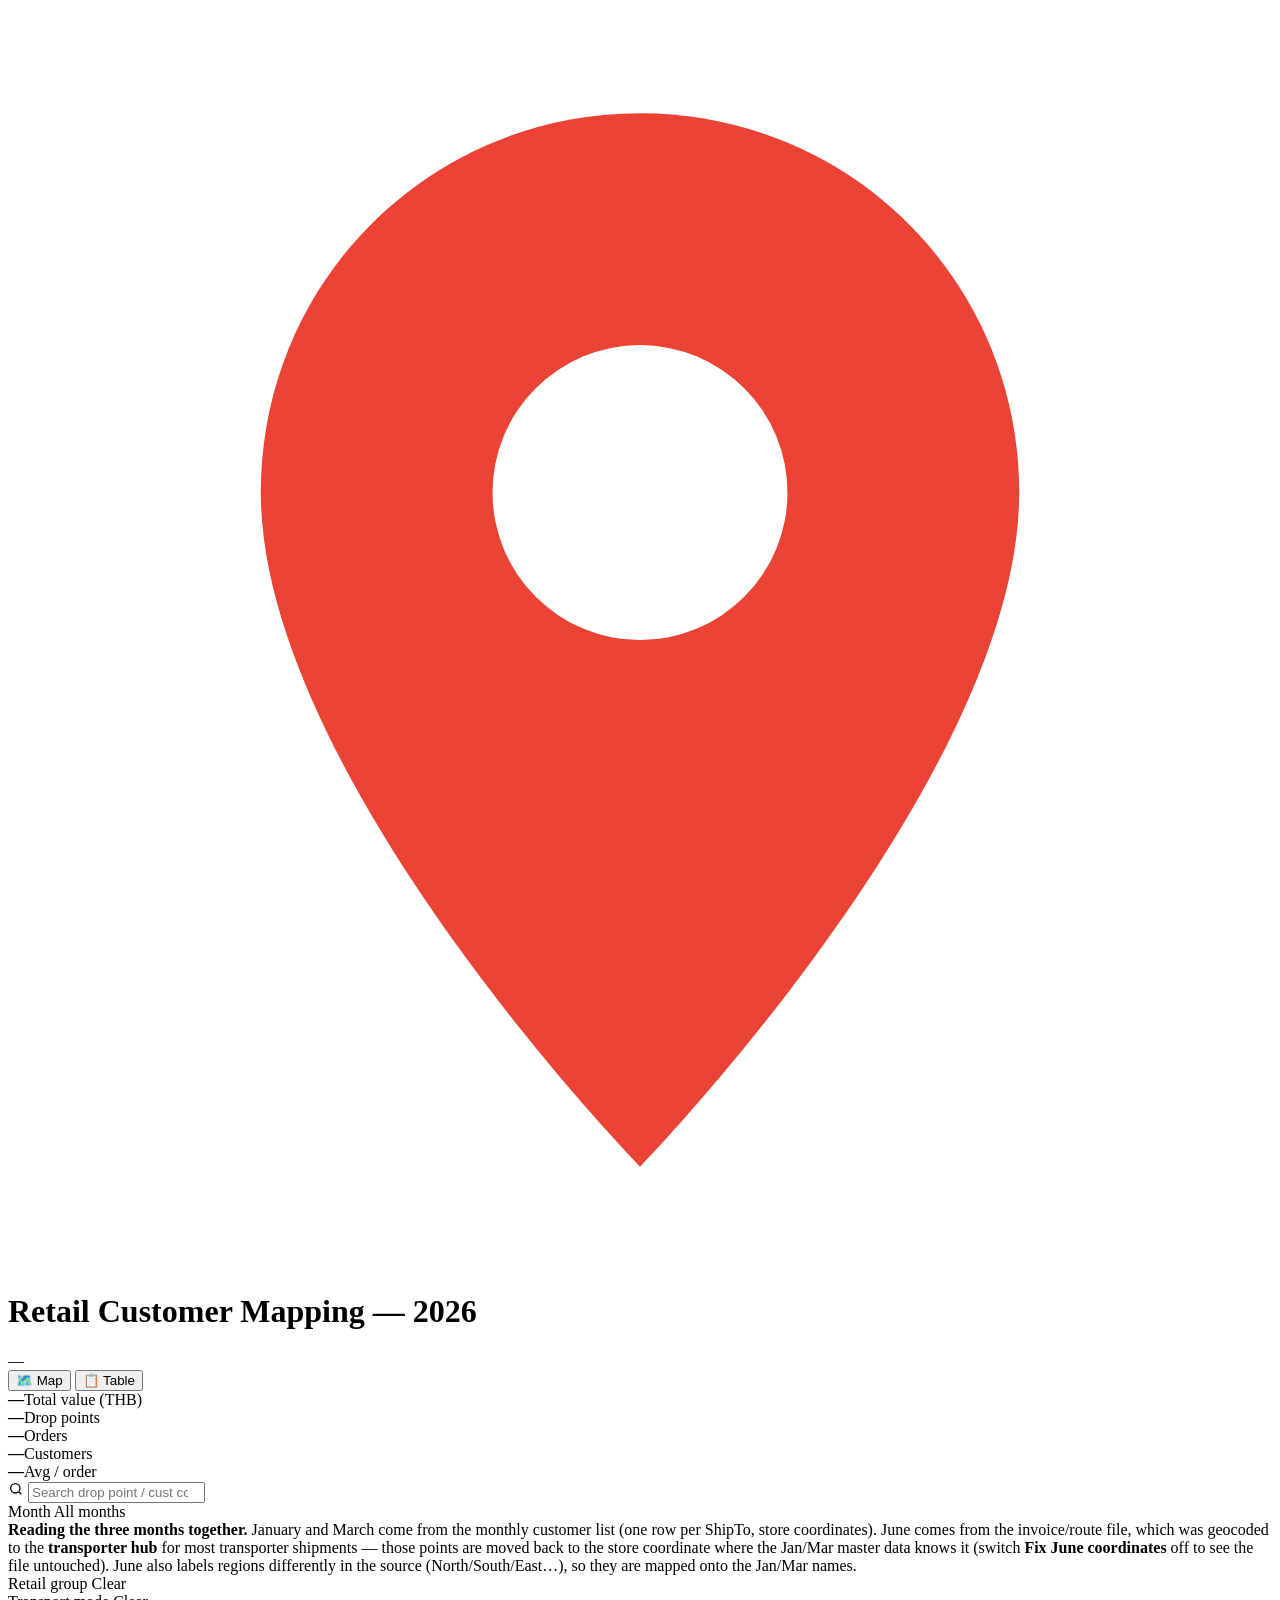
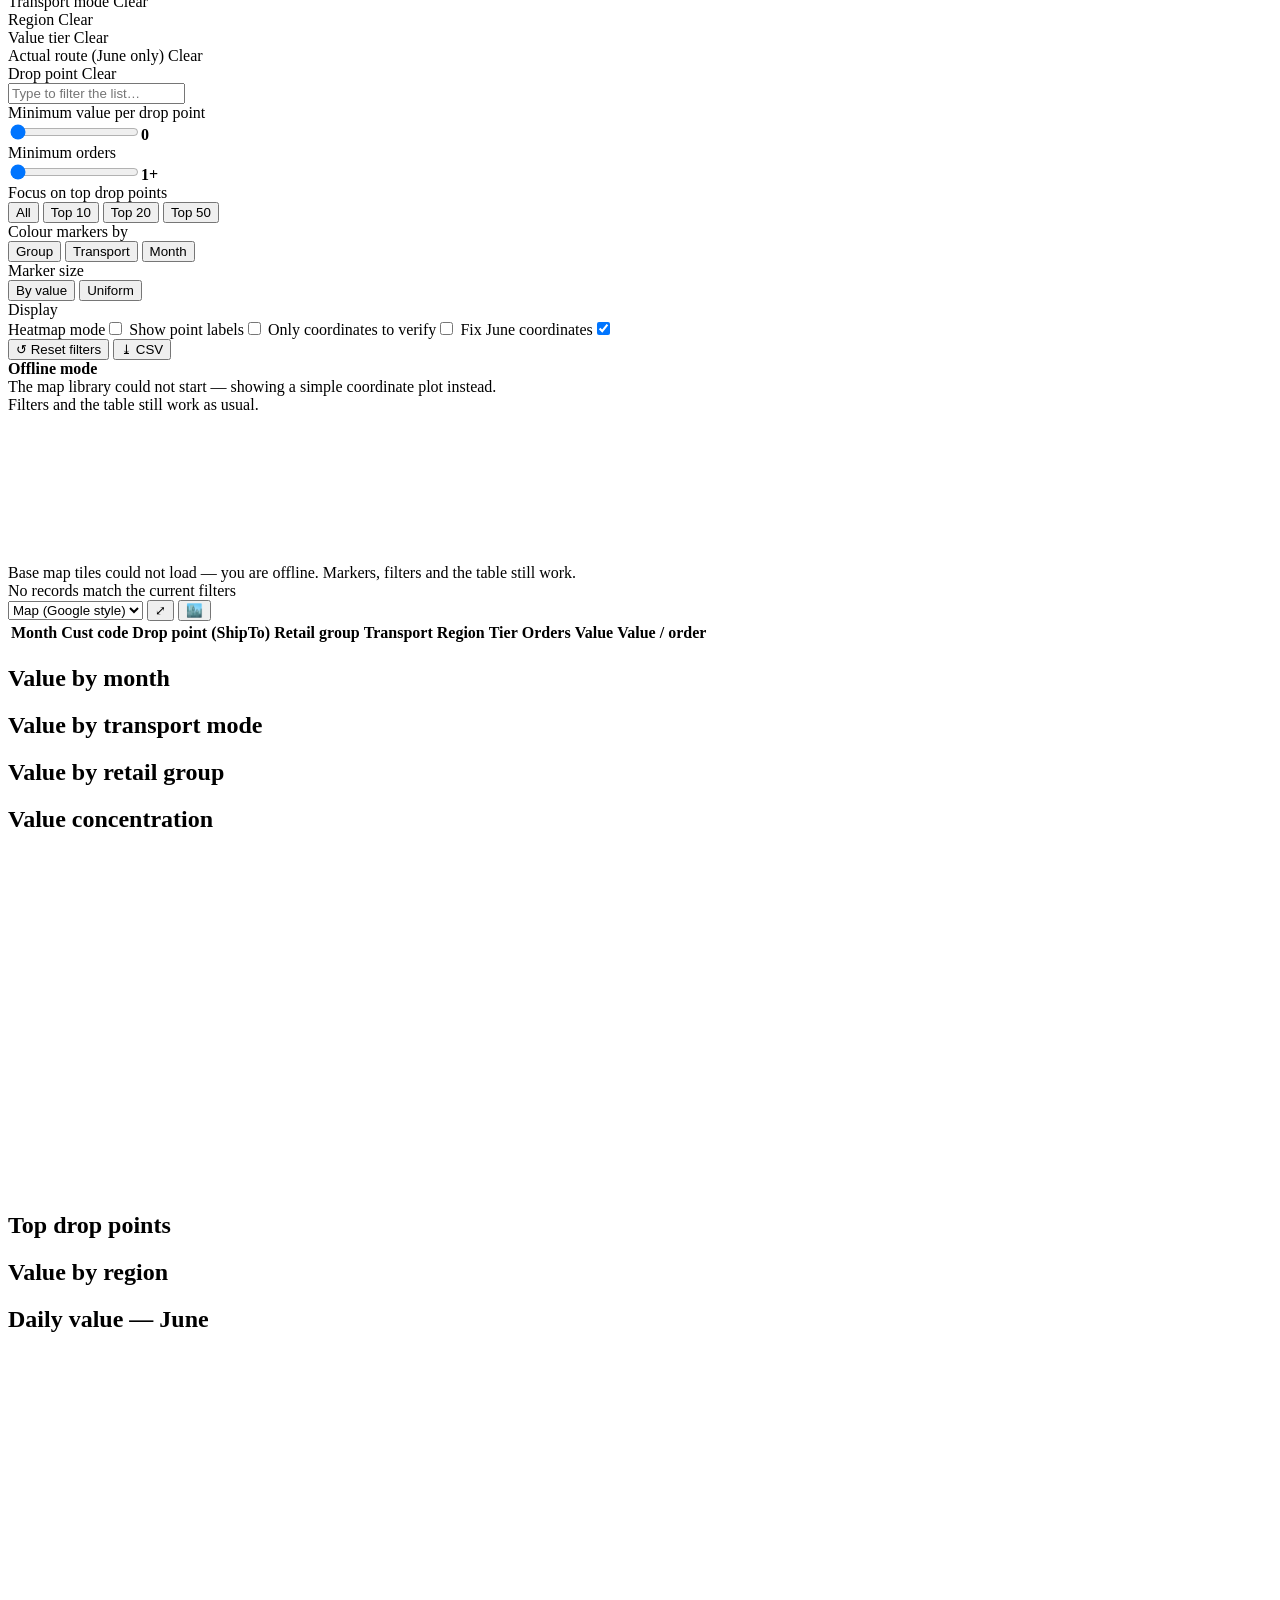
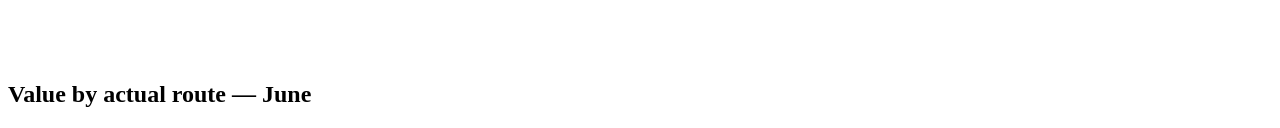
==== maps/body.html @ ec077e20 "Add builder that merges the three monthly retail maps into one page The January, March and June mapp" ====
<body>

<header class="topbar">
  <div class="brand">
    <svg class="pin" viewBox="0 0 24 24" fill="none"><path d="M12 2c-4 0-7.2 3.2-7.2 7.2C4.8 14.6 12 22 12 22s7.2-7.4 7.2-12.8C19.2 5.2 16 2 12 2z" fill="#ea4335"/><circle cx="12" cy="9.2" r="2.8" fill="#fff"/></svg>
    <div>
      <h1>Retail Customer Mapping — 2026</h1>
      <div class="sub" id="srcline">—</div>
    </div>
  </div>
  <div class="monthseg" id="monthSeg"></div>
  <div class="viewtabs">
    <button id="tabMap" class="on">🗺️ Map</button>
    <button id="tabTable">📋 Table</button>
  </div>
  <div class="kpis">
    <div class="kpi accent"><b id="kValue">—</b><span>Total value (THB)</span></div>
    <div class="kpi"><b id="kShip">—</b><span>Drop points</span></div>
    <div class="kpi"><b id="kOrders">—</b><span>Orders</span></div>
    <div class="kpi"><b id="kCust">—</b><span>Customers</span></div>
    <div class="kpi"><b id="kAvg">—</b><span>Avg / order</span></div>
  </div>
</header>

<div class="layout">
  <!-- ============ FILTERS ============ -->
  <aside id="filters">
    <div class="fgroup">
      <div class="search">
        <svg width="16" height="16" viewBox="0 0 24 24" fill="none" stroke="currentColor" stroke-width="2"><circle cx="11" cy="11" r="7"/><path d="M20 20l-3.5-3.5"/></svg>
        <input id="q" type="search" placeholder="Search drop point / cust code / retail group">
      </div>
    </div>

    <div class="fgroup">
      <div class="flabel">Month <a data-clear="m">All months</a></div>
      <div class="chips" id="fM"></div>
    </div>

    <div class="warnbox" id="mergeNote">
      <b>Reading the three months together.</b> January and March come from the monthly
      customer list (one row per ShipTo, store coordinates). June comes from the invoice/route
      file, which was geocoded to the <b>transporter hub</b> for most transporter shipments —
      those points are moved back to the store coordinate where the Jan/Mar master data knows it
      (switch <b>Fix June coordinates</b> off to see the file untouched). June also labels regions
      differently in the source (North/South/East…), so they are mapped onto the Jan/Mar names.
    </div>

    <div class="fgroup">
      <div class="flabel">Retail group <a data-clear="chain">Clear</a></div>
      <div class="chips" id="fChain"></div>
    </div>

    <div class="fgroup">
      <div class="flabel">Transport mode <a data-clear="transport">Clear</a></div>
      <div class="chips" id="fTransport"></div>
    </div>

    <div class="fgroup">
      <div class="flabel">Region <a data-clear="region">Clear</a></div>
      <div class="chips" id="fRegion"></div>
    </div>

    <div class="fgroup">
      <div class="flabel">Value tier <a data-clear="tier">Clear</a></div>
      <div class="chips" id="fTier"></div>
    </div>

    <div class="fgroup" id="routeGroup">
      <div class="flabel">Actual route (June only) <a data-clear="route">Clear</a></div>
      <div class="chips" id="fRoute"></div>
    </div>

    <div class="fgroup">
      <div class="flabel">Drop point <a data-clear="ship">Clear</a></div>
      <input class="mini" id="shipSearch" placeholder="Type to filter the list…">
      <div class="listbox" id="fShip"></div>
    </div>

    <div class="fgroup">
      <div class="flabel">Minimum value per drop point</div>
      <div class="rangewrap"><input id="minVal" type="range" min="0" max="100" value="0"><b id="minValLbl">0</b></div>
    </div>

    <div class="fgroup">
      <div class="flabel">Minimum orders</div>
      <div class="rangewrap"><input id="minOrd" type="range" min="1" max="10" value="1"><b id="minOrdLbl">1+</b></div>
    </div>

    <div class="fgroup">
      <div class="flabel">Focus on top drop points</div>
      <div class="seg" id="topN">
        <button data-v="0" class="on">All</button>
        <button data-v="10">Top 10</button>
        <button data-v="20">Top 20</button>
        <button data-v="50">Top 50</button>
      </div>
    </div>

    <div class="fgroup">
      <div class="flabel">Colour markers by</div>
      <div class="seg" id="colorBy">
        <button data-v="chain" class="on">Group</button>
        <button data-v="transport">Transport</button>
        <button data-v="month">Month</button>
      </div>
    </div>

    <div class="fgroup">
      <div class="flabel">Marker size</div>
      <div class="seg" id="sizeMode">
        <button data-v="value" class="on"><span class="ico" style="width:12px;height:12px"></span>By value</button>
        <button data-v="uniform"><span class="ico" style="width:8px;height:8px"></span>Uniform</button>
      </div>
    </div>

    <div class="fgroup">
      <div class="flabel">Display</div>
      <label class="switch"><span>Heatmap mode</span><input type="checkbox" id="optHeat"></label>
      <label class="switch"><span>Show point labels</span><input type="checkbox" id="optLabel"></label>
      <label class="switch"><span>Only coordinates to verify</span><input type="checkbox" id="optCheck"></label>
      <label class="switch" title="June was geocoded to the transporter hub for many shipments. When on, those points are moved to the store coordinate taken from the Jan/Mar master data."><span>Fix June coordinates</span><input type="checkbox" id="optSnap" checked></label>
    </div>

    <div class="btnrow">
      <button class="btn" id="btnReset">↺ Reset filters</button>
      <button class="btn primary" id="btnCsv">⤓ CSV</button>
    </div>
    <div class="hint" id="coordNote"></div>
  </aside>

  <!-- ============ MAP ============ -->
  <main>
    <div id="map"></div>
    <div id="fallback">
      <div class="fbnote"><b>Offline mode</b><br>The map library could not start — showing a simple coordinate plot instead.<br>Filters and the table still work as usual.</div>
      <svg id="fbSvg"></svg>
    </div>
    <div class="tilewarn" id="tileWarn">Base map tiles could not load — you are offline. Markers, filters and the table still work.</div>
    <div class="emptymap" id="emptyMap"><span>No records match the current filters</span></div>
    <div class="maptools">
      <select class="basesel" id="baseSel">
        <option value="voyager">Map (Google style)</option>
        <option value="osm">Streets (OSM)</option>
        <option value="light">Light</option>
        <option value="sat">Satellite</option>
      </select>
      <button class="iconbtn" id="btnFit" title="Zoom to all points">⤢</button>
      <button class="iconbtn" id="btnBkk" title="Go to Bangkok">🏙️</button>
    </div>
    <div class="legend" id="legend"></div>
    <div id="tableView">
      <table id="tbl">
        <thead><tr>
          <th data-k="m">Month</th><th data-k="code">Cust code</th><th data-k="ship">Drop point (ShipTo)</th>
          <th data-k="chain">Retail group</th><th data-k="transport">Transport</th>
          <th data-k="region">Region</th><th data-k="tier">Tier</th>
          <th data-k="orders" class="num">Orders</th><th data-k="value" class="num">Value</th>
          <th data-k="avg" class="num">Value / order</th>
        </tr></thead>
        <tbody></tbody>
      </table>
      <div class="more" id="tblMore"></div>
    </div>
  </main>

  <!-- ============ INSIGHTS ============ -->
  <aside id="insights">
    <div class="card">
      <h2>Value by month</h2>
      <div id="monthBars"></div>
      <div class="hint" id="monthHint"></div>
    </div>
    <div class="card">
      <h2>Value by transport mode</h2>
      <div id="transportBars"></div>
    </div>
    <div class="card">
      <h2>Value by retail group</h2>
      <div id="chainBars"></div>
    </div>
    <div class="card">
      <h2>Value concentration</h2>
      <svg class="spark" id="pareto" viewBox="0 0 320 86" preserveAspectRatio="none"></svg>
      <div class="hint" id="paretoHint"></div>
    </div>
    <div class="card">
      <h2>Top drop points <span id="topCount"></span></h2>
      <div id="topList"></div>
    </div>
    <div class="card">
      <h2>Value by region</h2>
      <div id="regionBars"></div>
    </div>
    <div class="card" id="dailyCard">
      <h2>Daily value — June</h2>
      <svg class="spark" id="daily" viewBox="0 0 320 78" preserveAspectRatio="none"></svg>
      <div class="hint" id="dailyHint"></div>
    </div>
    <div class="card" id="routeCard">
      <h2>Value by actual route — June</h2>
      <div id="routeBars"></div>
    </div>
  </aside>
</div>
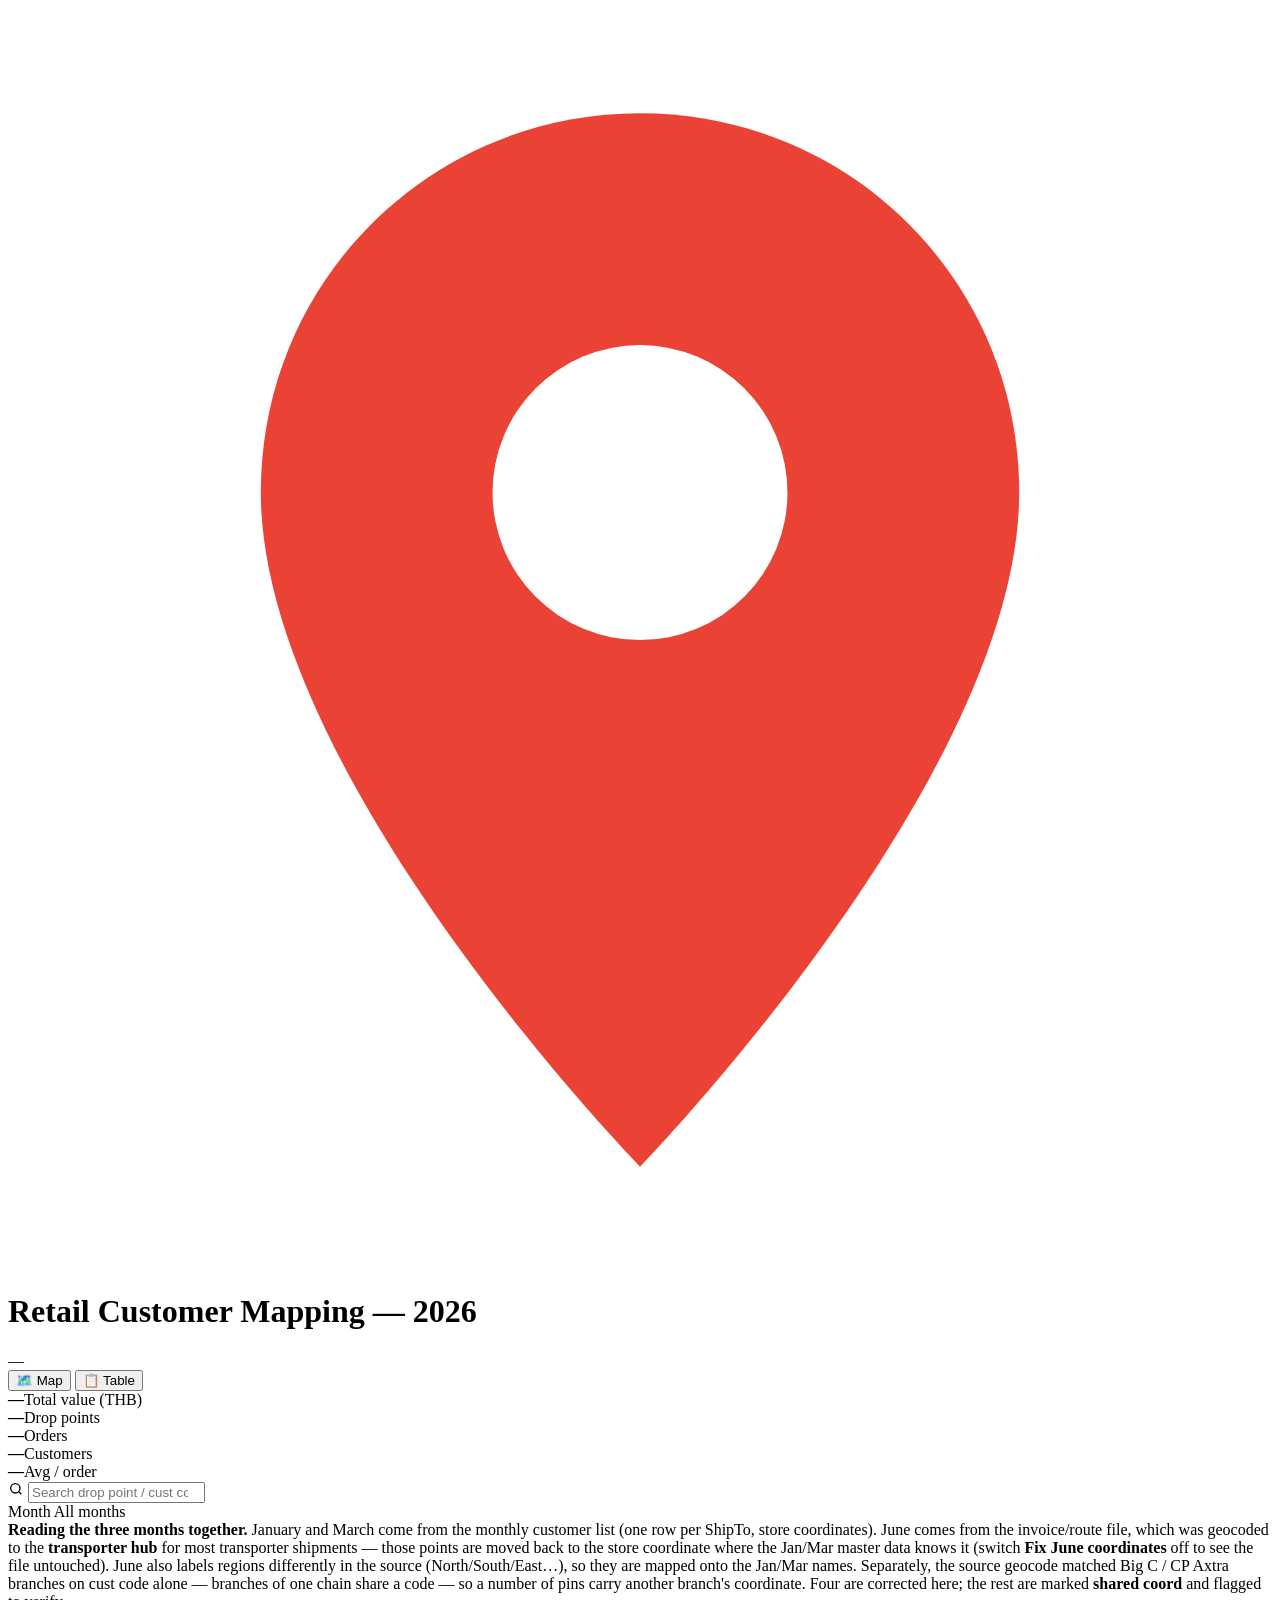
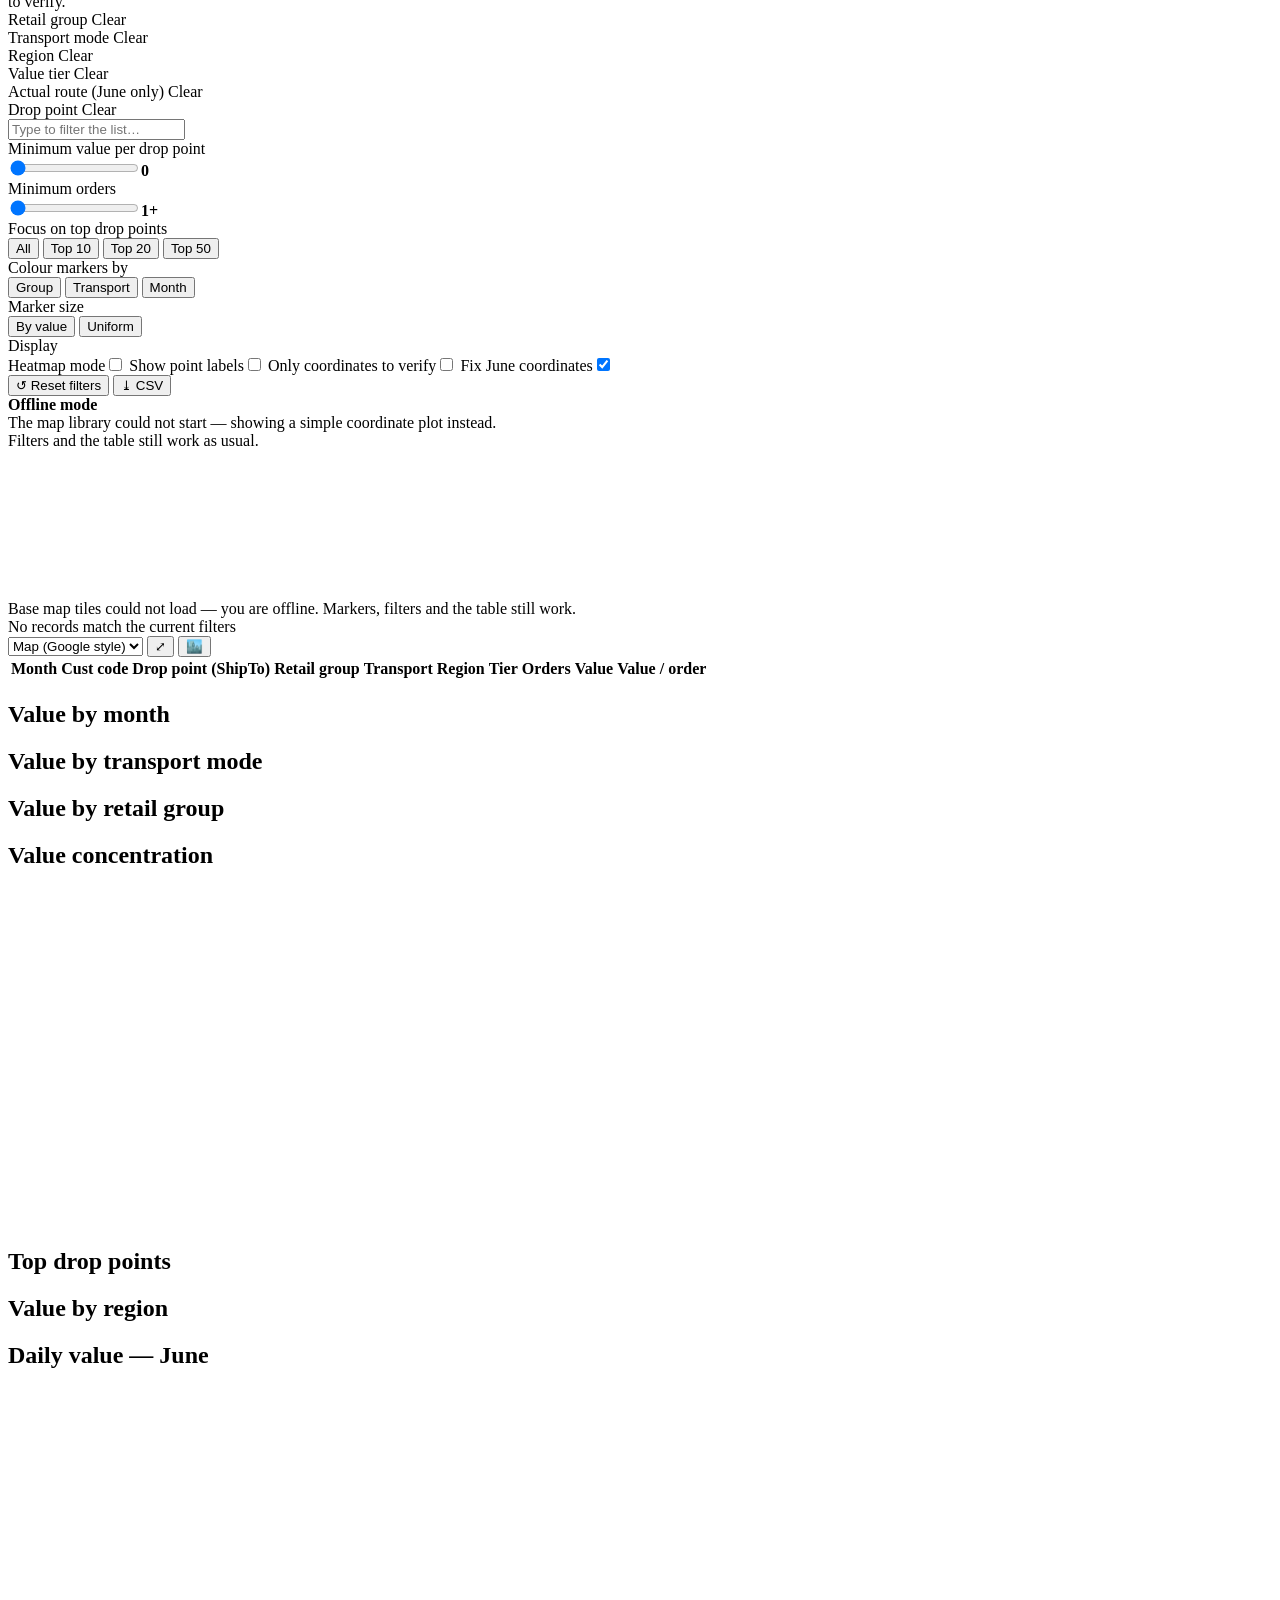
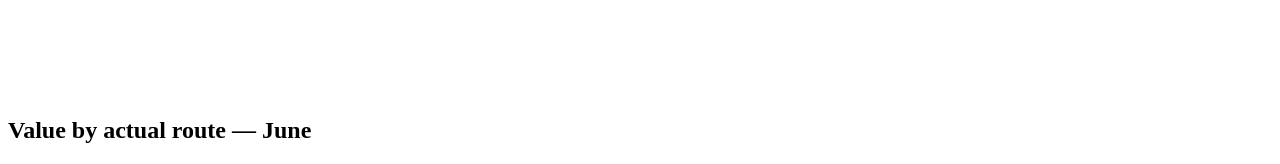
==== commit b21fc86b: "Correct four branch coordinates and flag the rest of the same failure Every Big C branch shares cust" ====
--- a/maps/body.html
+++ b/maps/body.html
@@ -44,6 +44,9 @@
       those points are moved back to the store coordinate where the Jan/Mar master data knows it
       (switch <b>Fix June coordinates</b> off to see the file untouched). June also labels regions
       differently in the source (North/South/East…), so they are mapped onto the Jan/Mar names.
+      Separately, the source geocode matched Big C / CP Axtra branches on cust code alone — branches
+      of one chain share a code — so a number of pins carry another branch's coordinate. Four are
+      corrected here; the rest are marked <b>shared coord</b> and flagged to verify.
     </div>
 
     <div class="fgroup">
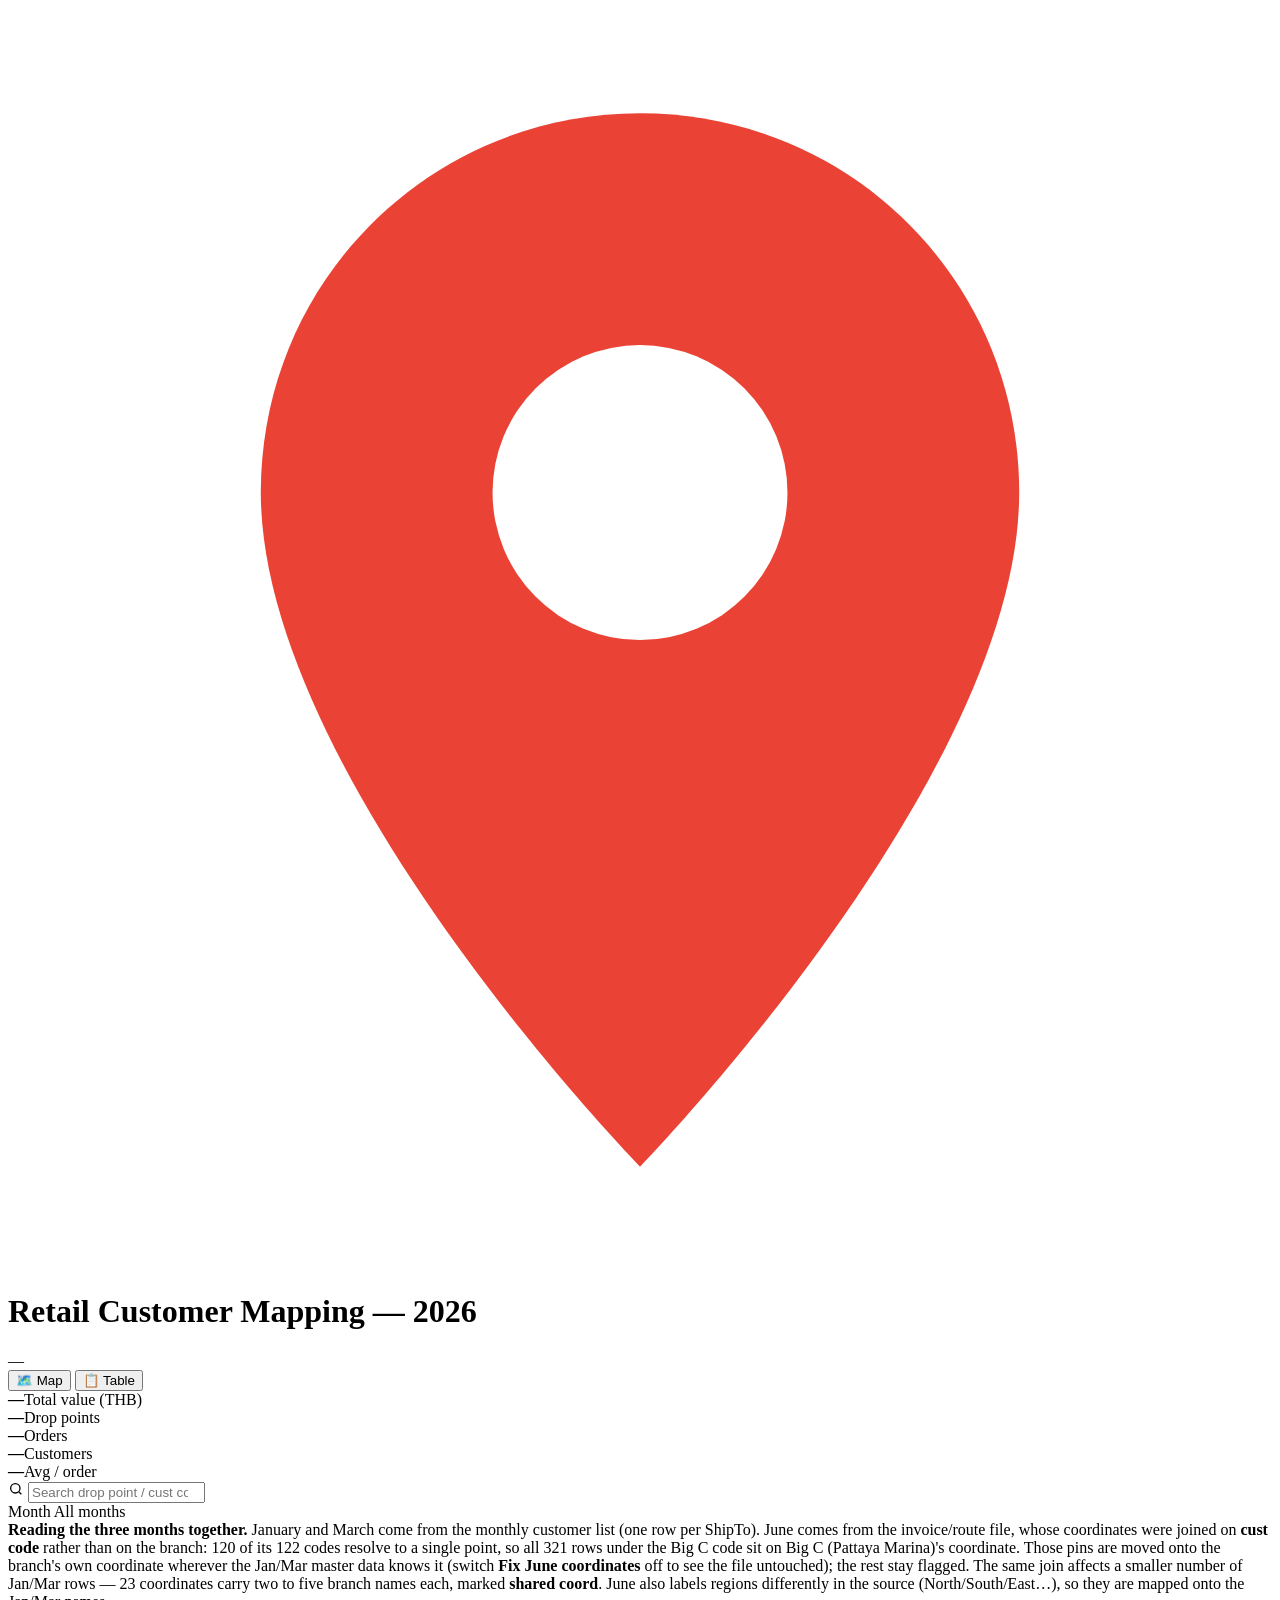
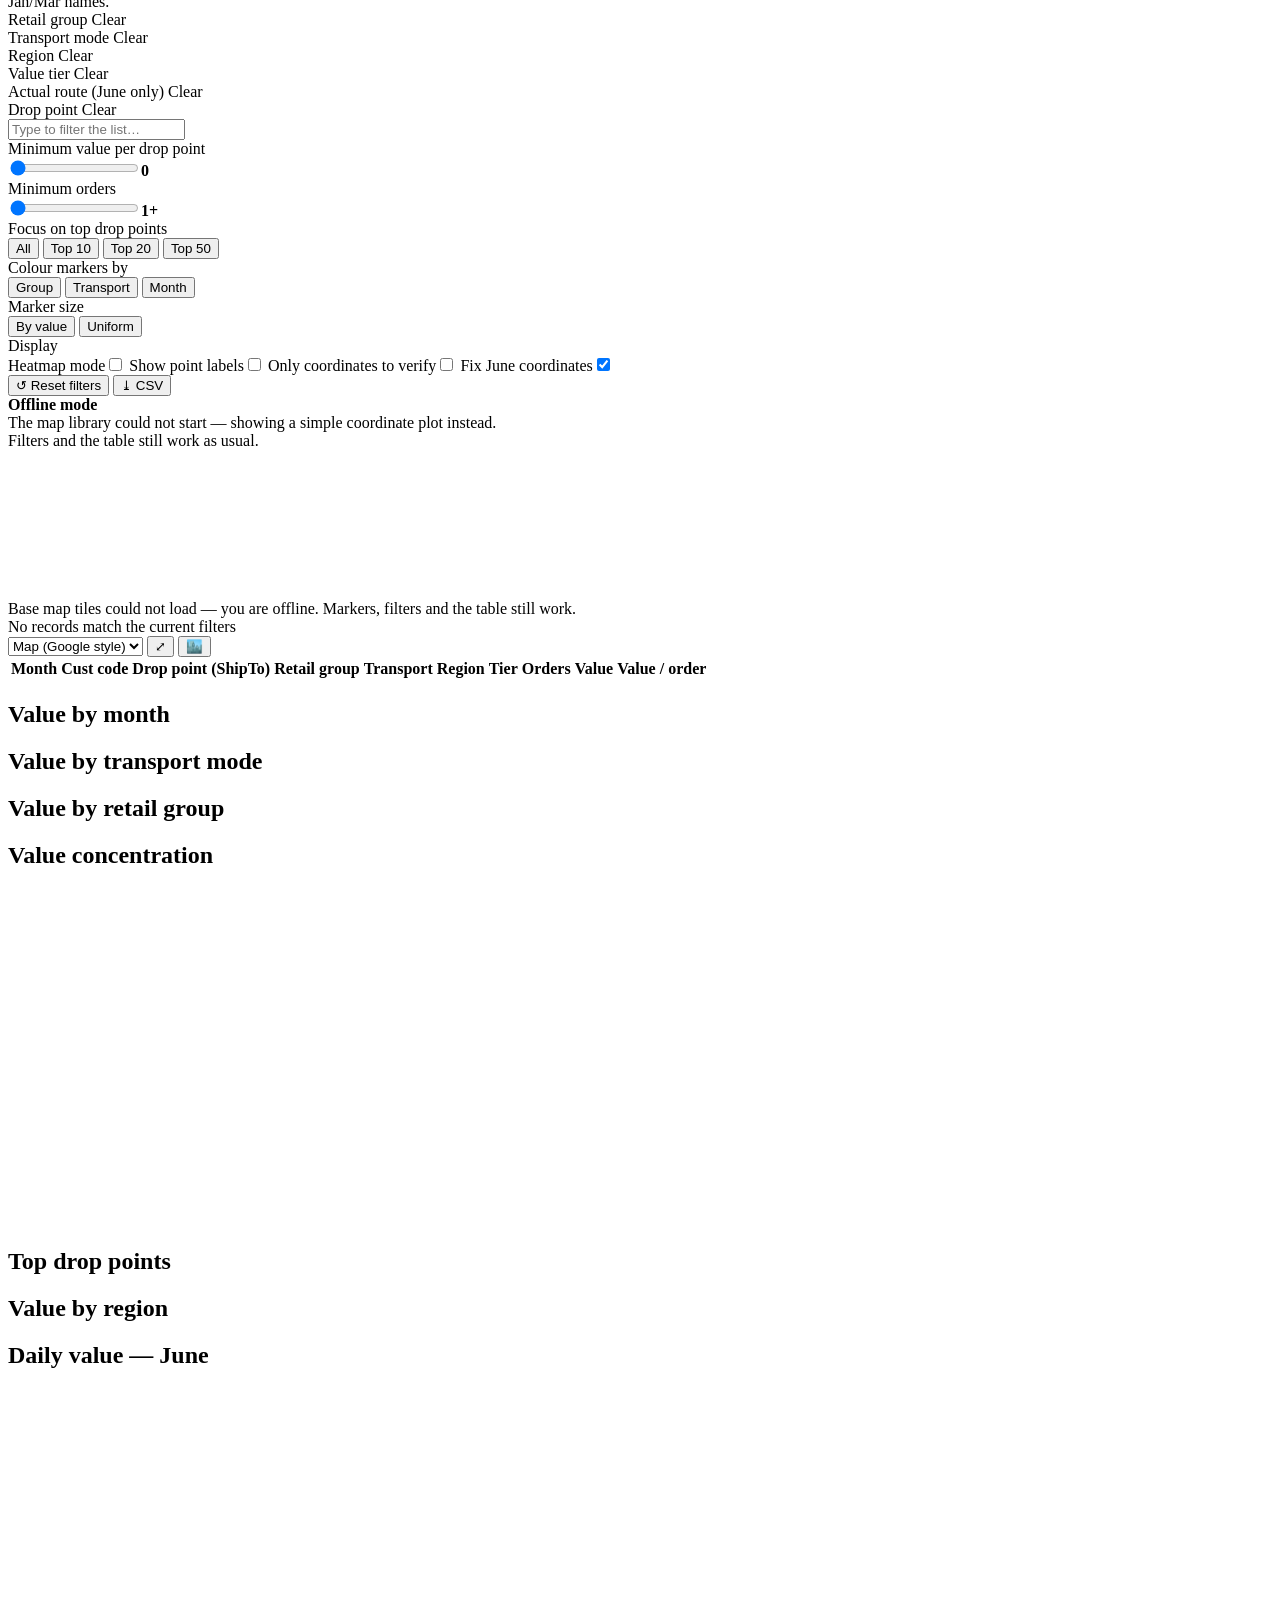
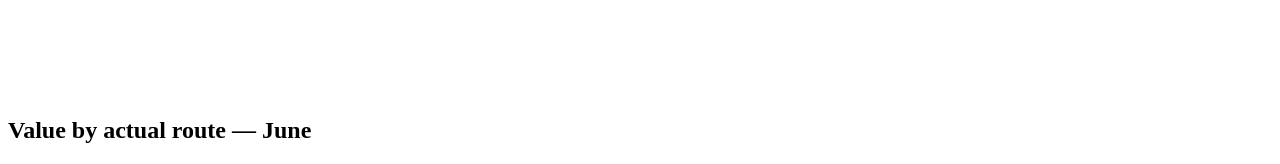
==== commit 2b6eed70: "Correct the explanation of June's coordinates: cust code, not transporter hub The earlier commit cal" ====
--- a/maps/body.html
+++ b/maps/body.html
@@ -39,14 +39,15 @@
 
     <div class="warnbox" id="mergeNote">
       <b>Reading the three months together.</b> January and March come from the monthly
-      customer list (one row per ShipTo, store coordinates). June comes from the invoice/route
-      file, which was geocoded to the <b>transporter hub</b> for most transporter shipments —
-      those points are moved back to the store coordinate where the Jan/Mar master data knows it
-      (switch <b>Fix June coordinates</b> off to see the file untouched). June also labels regions
-      differently in the source (North/South/East…), so they are mapped onto the Jan/Mar names.
-      Separately, the source geocode matched Big C / CP Axtra branches on cust code alone — branches
-      of one chain share a code — so a number of pins carry another branch's coordinate. Four are
-      corrected here; the rest are marked <b>shared coord</b> and flagged to verify.
+      customer list (one row per ShipTo). June comes from the invoice/route file, whose
+      coordinates were joined on <b>cust code</b> rather than on the branch: 120 of its 122
+      codes resolve to a single point, so all 321 rows under the Big C code sit on Big C
+      (Pattaya Marina)'s coordinate. Those pins are moved onto the branch's own coordinate
+      wherever the Jan/Mar master data knows it (switch <b>Fix June coordinates</b> off to see
+      the file untouched); the rest stay flagged. The same join affects a smaller number of
+      Jan/Mar rows — 23 coordinates carry two to five branch names each, marked
+      <b>shared coord</b>. June also labels regions differently in the source
+      (North/South/East…), so they are mapped onto the Jan/Mar names.
     </div>
 
     <div class="fgroup">
